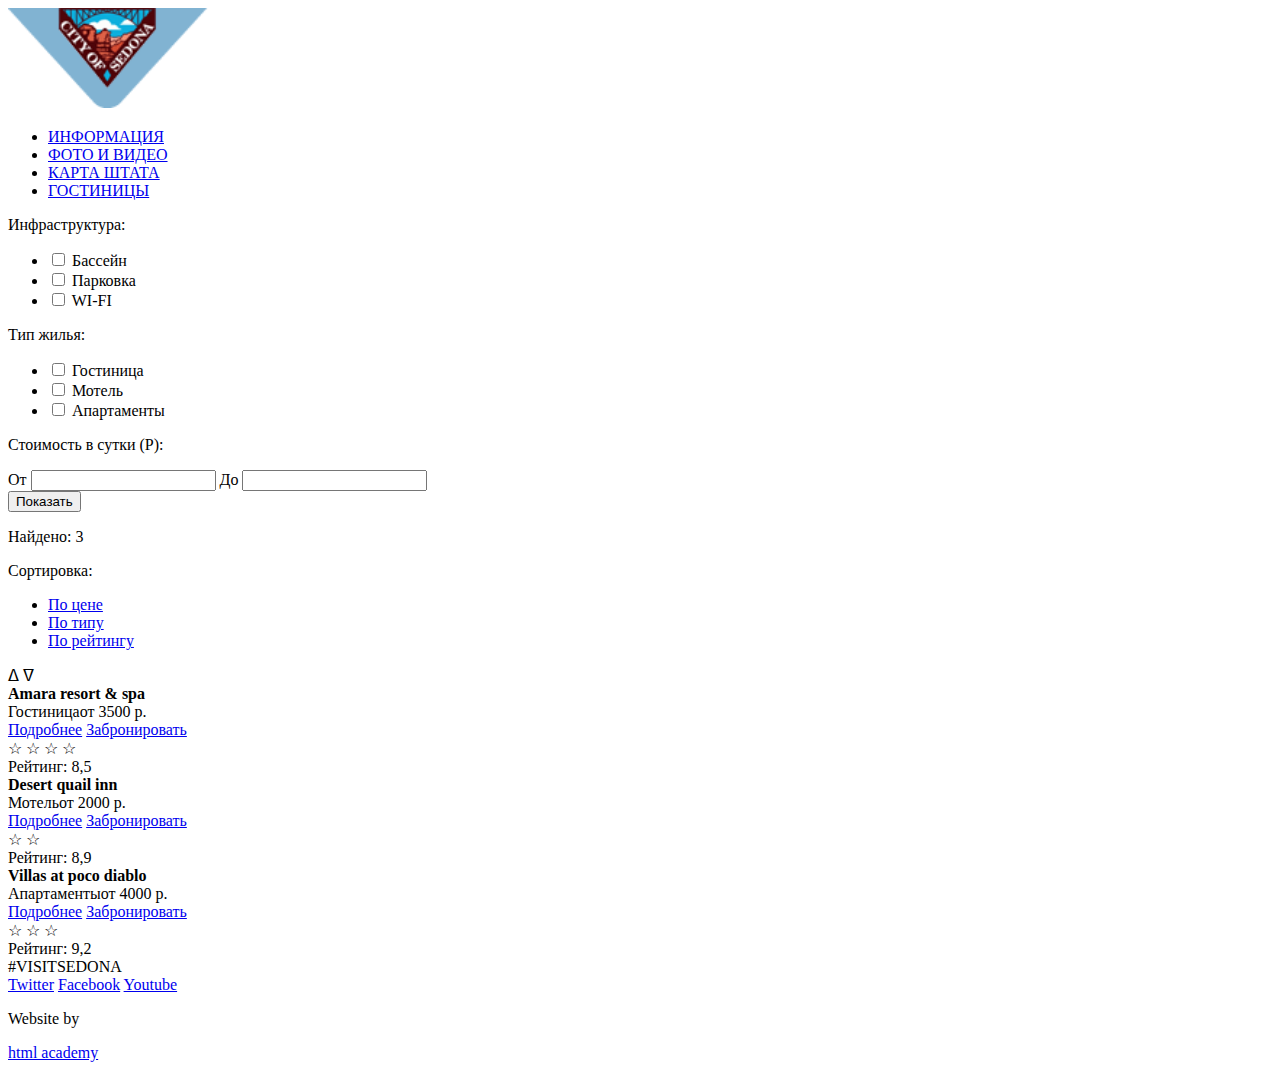
==== hotels.html @ d28d9b1a "разметила 2 страницы+изображения" ====
<!DOCTYPE html>
<html lang="ru">
	<head>
		<meta charset="utf-8">
		<title>HTML Academy: Седона</title>
	</head>
  	<body>
  		<div class="wrapper">
  			<header class="main_header">
  				<a href="#" class="logo">
  					<img src="img/logo.png" width="200" height="100" alt="City Of Sedona">
  				</a>
  				<div class="container">
  					<nav class="main_navigator">
  						<ul>
  							<li>
  								<a href="#">ИНФОРМАЦИЯ</a>
  							</li>
  							<li>
  								<a href="#">ФОТО И ВИДЕО</a>
  							</li>
  							<li>
  								<a href="#">КАРТА ШТАТА</a>
  							</li>
  							<li>
  								<a href="#">ГОСТИНИЦЫ</a>
  							</li>
  						</ul>
  					</nav>
  				</div>
  			</header>
        


        <main>
          <section class="choice_list">
              <form class="hotel_type" action="#" method="get">
                  
              <!--Список на выбор-->

                <div class="left"> 
                  <p>Инфраструктура:</p>
                  <ul>
                    <li>
                      <input class="point" type="checkbox" name="pool" id="point_pool">
                      <label for="point_pool">Бассейн</label>
                    </li>
                    <li>
                      <input class="point" type="checkbox" name="parking" id="point_parking">
                      <label for="point_parking">Парковка</label>
                    </li>
                    <li>
                      <input class="point" type="checkbox" name="wifi" id="point-wifi">
                      <label for="point-wifi">WI-FI</label>
                    </li>
                  </ul>
                  <p>Тип жилья:</p>
                  <ul>
                    <li>
                      <input class="point" type="checkbox" name="hotel" id="point_hotel">
                      <label for="point_hotel">Гостиница</label>
                    </li>
                    <li>
                      <input class="point" type="checkbox" name="motel" id="point_motel">
                      <label for="point_motel">Мотель</label>
                    </li>
                    <li>
                      <input class="point" type="checkbox" name="apartament" id="point_apartament">
                      <label for="point_apartament">Апартаменты</label>
                    </li>
                  </ul>
                </div>
                
                <!--Ползунок-->

                <div class="right">
                  <p>Стоимость в сутки (Р):</p>
                  <label for="min_cost_field">От</label>
                  <input type="text" name="min_cost" id="min_cost_field">
                  <label for="max_cost_field">До</label>
                  <input type="text" name="max_cost" id="max_cost_field">
                  <div class="scale">
                    <div class="bar"></div>
                    <div class="toddler"></div>
                    <div class="toddler"></div>
                  </div>
                  <button type="submit" name="Показать" class="btn">Показать</button>
                </div>
              </form>
          </section>
            
            <!--Результаты поиска-->

          <section class="result">
            <div class="sorting">
              <p>Найдено: 3</p>
              <div class="sorting_by">
                <span>Сортировка:</span>
                <ul>
                  <li>
                    <a href="#">По цене</a>
                  </li>
                  <li>
                    <a href="#">По типу</a>
                  </li>
                  <li>
                    <a href="#">По рейтингу</a>
                  </li>
                </ul>
                <span>&#5123;</span>
                <span>&#5121;</span>
              </div>
            </div>
            <div class="founded_hotel">
              <div class="founded_hotel_list">
                <div class="hotel_picture"></div>
                <div class="hotel_info">
                  <b>Amara resort &#38; spa</b><br>
                  <span>Гостиница</span><span>от 3500 р.</span>
                  <div class="btns">
                    <a class="more_btn" href="#">Подробнее</a>
                    <a class="reserv_btn" href="#">Забронировать</a>
                  </div>
                  <div class="rating">
                    <span>&#9734; &#9734; &#9734; &#9734;</span><br>
                    <span>Рейтинг: 8,5</span>
                  </div>
                </div>
              </div>
              <div class="founded_hotel_list">
                <div class="hotel_picture"></div>
                <div class="hotel_info">
                  <b>Desert quail inn</b><br>
                  <span>Мотель</span><span>от 2000 р.</span>
                  <div class="btns">
                    <a class="more_btn" href="#">Подробнее</a>
                    <a class="reserv_btn" href="#">Забронировать</a>
                  </div>
                  <div class="rating">
                    <span>&#9734; &#9734;</span><br>
                    <span>Рейтинг: 8,9</span>
                  </div>
                </div>
              </div>
              <div class="founded_hotel_list">
                <div class="hotel_picture"></div>
                <div class="hotel_info">
                  <b>Villas at poco diablo</b><br>
                  <span>Апартаменты</span><span>от 4000 р.</span>
                  <div class="btns">
                    <a class="more_btn" href="#">Подробнее</a>
                    <a class="reserv_btn" href="#">Забронировать</a>
                  </div>
                  <div class="rating">
                    <span>&#9734; &#9734; &#9734;</span><br>
                    <span>Рейтинг: 9,2</span>
                  </div>
                </div>
              </div>
            </div>
          </section>
        </main>
        

        
        <footer>
          <span>#VISITSEDONA</span>
          <section class="footer_social">
            <a class="social_btn social_btn_tw" href="#">Twitter</a>
                <a class="social_btn social_btn_fb" href="#">Facebook</a>
                <a class="social_btn social_btn_yt" href="#">Youtube</a>
          </section>
          <section class="footer_copyright">
            <p>Website by</p>
            <a class="btn" href="https://htmlacademy.ru">html academy</a>             
          </section>
        </footer>
    </div>
  </body>
</html>
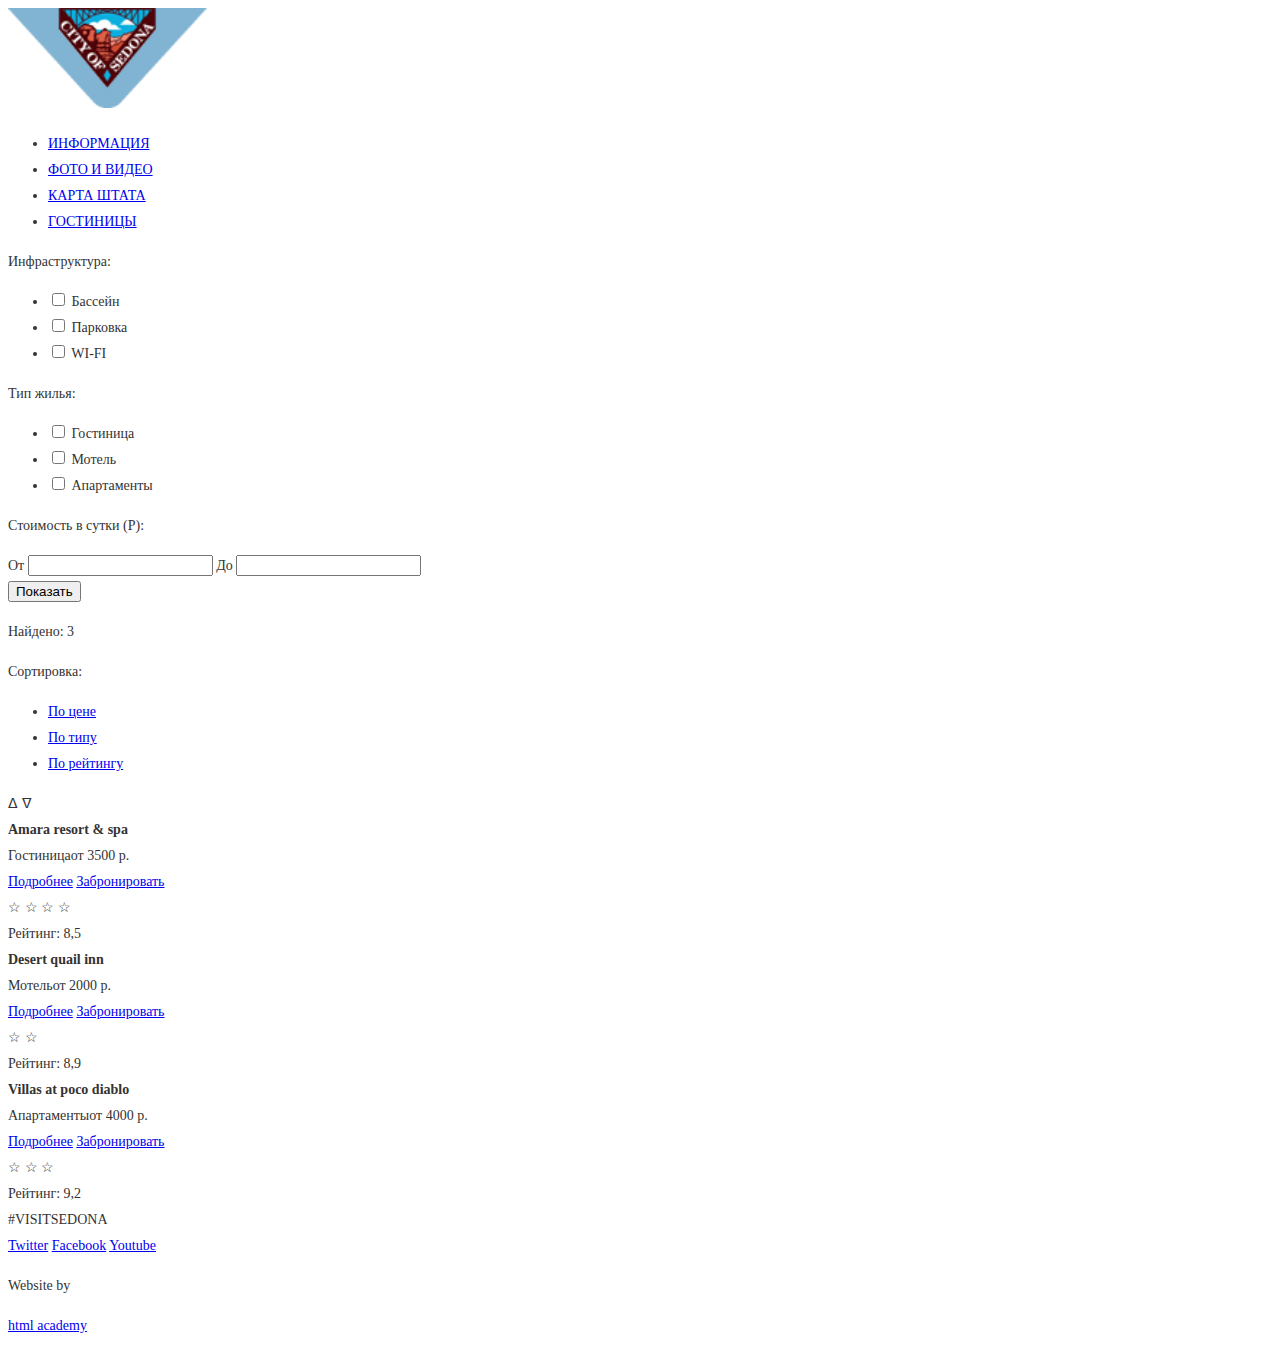
==== commit e1ca1e67: "подключила CSS" ====
--- a/hotels.html
+++ b/hotels.html
@@ -3,10 +3,14 @@
 	<head>
 		<meta charset="utf-8">
 		<title>HTML Academy: Седона</title>
+    <link href="css/style.css" rel="stylesheet">
 	</head>
   	<body>
   		<div class="wrapper">
-  			<header class="main_header">
+  			
+
+
+        <header class="main_header">
   				<a href="#" class="logo">
   					<img src="img/logo.png" width="200" height="100" alt="City Of Sedona">
   				</a>
--- a/css/style.css
+++ b/css/style.css
@@ -0,0 +1,17 @@
+body {
+	font-size: 14px;
+	line-height: 26px;
+	color: #333333;
+	font-weight: normal;
+	font-family: "PT Sans";
+}
+
+h1 {
+	font-size: 21px;
+	line-height: 26px;
+}
+
+h2 {
+	font-size: 15px;
+	line-height: 30px;
+}
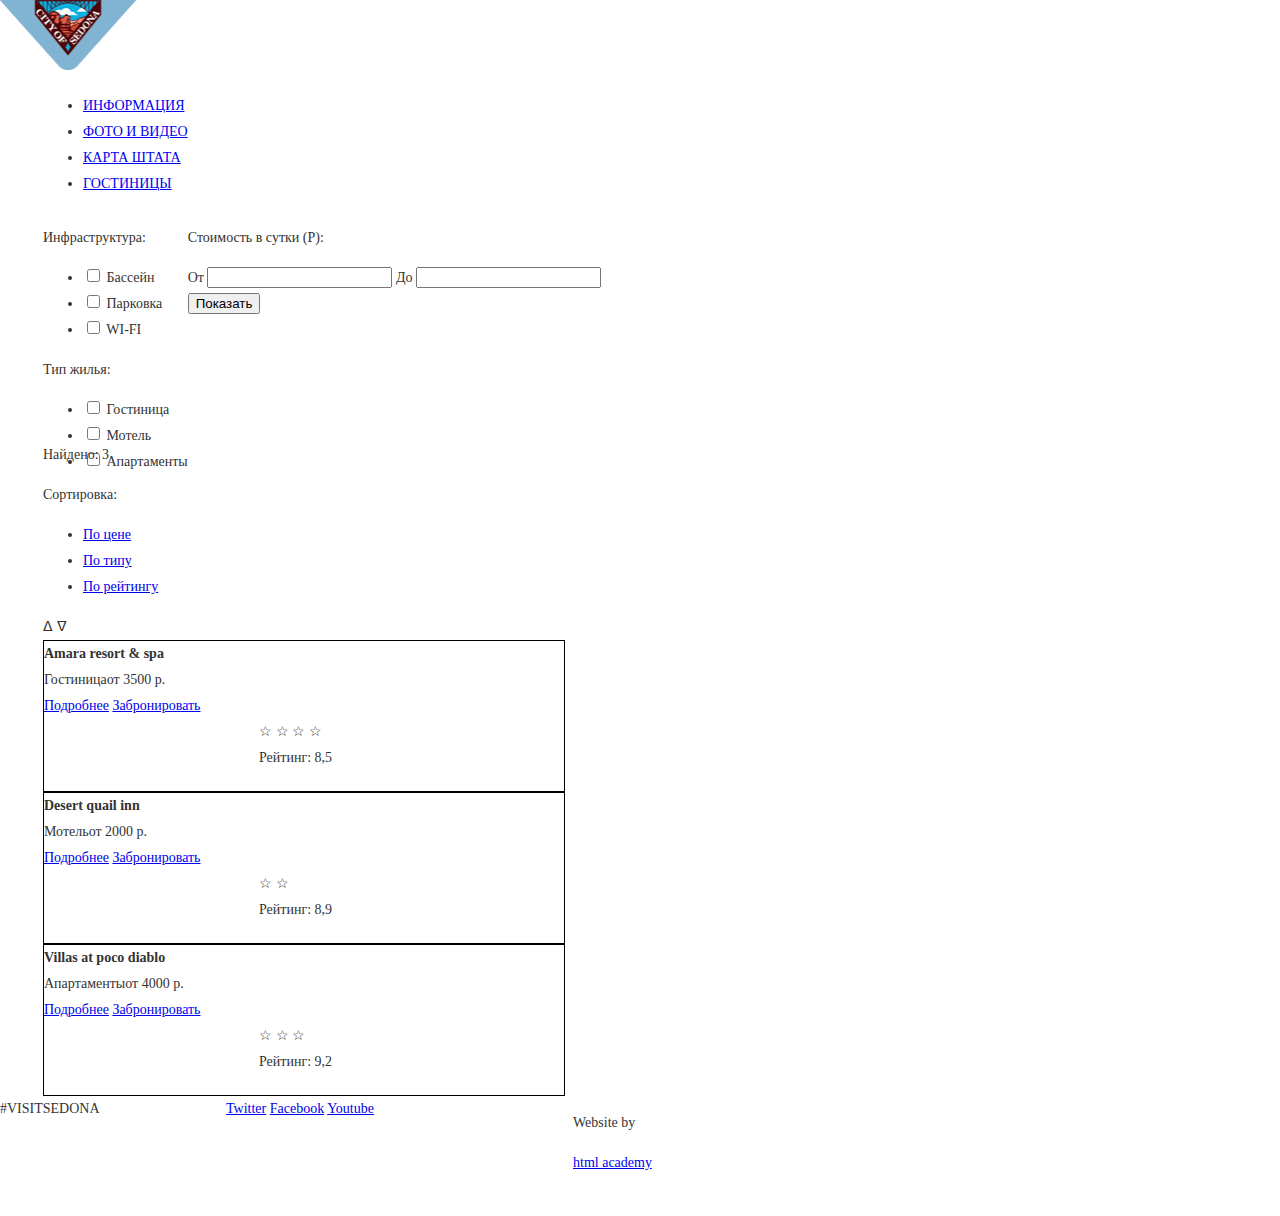
==== commit da8510eb: "сделала сетку" ====
--- a/hotels.html
+++ b/hotels.html
@@ -12,7 +12,7 @@
 
         <header class="main_header">
   				<a href="#" class="logo">
-  					<img src="img/logo.png" width="200" height="100" alt="City Of Sedona">
+  					<img src="img/logo.png" width="137" height="70" alt="City Of Sedona">
   				</a>
   				<div class="container">
   					<nav class="main_navigator">
@@ -32,6 +32,7 @@
   						</ul>
   					</nav>
   				</div>
+  				<div class="clearfix"></div>
   			</header>
         
 
@@ -43,7 +44,7 @@
               <!--Список на выбор-->
 
                 <div class="left"> 
-                  <p>Инфраструктура:</p>
+                  <p >Инфраструктура:</p>
                   <ul>
                     <li>
                       <input class="point" type="checkbox" name="pool" id="point_pool">
@@ -59,7 +60,7 @@
                     </li>
                   </ul>
                   <p>Тип жилья:</p>
-                  <ul>
+                  <ul >
                     <li>
                       <input class="point" type="checkbox" name="hotel" id="point_hotel">
                       <label for="point_hotel">Гостиница</label>
@@ -92,6 +93,7 @@
                 </div>
               </form>
           </section>
+          <div class="clearfix"></div>
             
             <!--Результаты поиска-->
 
@@ -115,7 +117,10 @@
                 <span>&#5121;</span>
               </div>
             </div>
+            <div class="clearfix"></div>
+
             <div class="founded_hotel">
+              
               <div class="founded_hotel_list">
                 <div class="hotel_picture"></div>
                 <div class="hotel_info">
@@ -131,6 +136,7 @@
                   </div>
                 </div>
               </div>
+              
               <div class="founded_hotel_list">
                 <div class="hotel_picture"></div>
                 <div class="hotel_info">
@@ -163,22 +169,23 @@
               </div>
             </div>
           </section>
+          <div class="clearfix"></div>
         </main>
         
 
         
-        <footer>
-          <span>#VISITSEDONA</span>
-          <section class="footer_social">
-            <a class="social_btn social_btn_tw" href="#">Twitter</a>
-                <a class="social_btn social_btn_fb" href="#">Facebook</a>
-                <a class="social_btn social_btn_yt" href="#">Youtube</a>
-          </section>
-          <section class="footer_copyright">
-            <p>Website by</p>
-            <a class="btn" href="https://htmlacademy.ru">html academy</a>             
-          </section>
-        </footer>
+       <footer>
+  				<span class="tag">#VISITSEDONA</span>
+  				<section class="footer_social">
+  					<a class="social_btn social_btn_tw" href="#">Twitter</a>
+          			<a class="social_btn social_btn_fb" href="#">Facebook</a>
+          			<a class="social_btn social_btn_yt" href="#">Youtube</a>
+          		</section>
+          		<section class="footer_copyright">
+					<p>Website by</p>
+					<a class="btn" href="https://htmlacademy.ru">html academy</a>        			
+          		</section>
+          	</footer>
     </div>
   </body>
 </html>
--- a/css/style.css
+++ b/css/style.css
@@ -1,4 +1,8 @@
 body {
+	width: 768px;
+	margin: 0;
+	padding: 0;
+
 	font-size: 14px;
 	line-height: 26px;
 	color: #333333;
@@ -15,3 +19,149 @@
 	font-size: 15px;
 	line-height: 30px;
 }
+
+.wrapper {
+	padding: 0;
+	margin: 0 auto;
+}
+
+.clearfix::after {
+  content: "";
+
+  display: block;
+  clear: both;
+}
+
+/* HEADER */
+
+.main_header {
+	min-height: 56px;
+}
+
+.main_navigator {
+	float: left;
+	margin: 0 43px;
+}
+
+
+
+/* MAIN */
+
+
+.intro_info {
+	float: left;
+	margin-bottom: 55px;
+}
+
+
+
+.features_1 {
+	float: left;
+	width: 256px;
+	height: 256px;
+}
+
+.features_1_img {
+	float: right;
+}
+
+
+.features_mini {
+	height: 330px;
+	font-size: 0px;
+}
+
+.features_container {
+	width: 256px;
+	display: inline-block;
+	font-size: 14px;
+}
+
+.features_2 {
+	float: right;
+	width: 256px;
+	height: 256px;
+}
+
+.features_1_img {
+	float: left;
+}
+
+.features_mini_2 {
+	height: 256px;
+	font-size: 0px;
+	margin-bottom: 55px;
+}
+
+
+/* FOOTER */
+
+footer {
+	height: 120px;
+	
+}
+
+.tag {
+	float: left;
+	width: 170px;
+}
+
+.footer_social {
+	float: left;
+	width: 200px;
+	margin: 0 56px;
+}
+
+.footer_copyright {
+	float: right;
+	width: 195px;
+}
+
+
+/*  SECOND PAGE  */
+
+.choice_list {
+	height: 217px;
+	float: left;
+}
+
+.left {
+	float: left;
+}
+
+.right {
+	float: right;
+}
+
+.hotel_type {
+	margin: 0 43px;
+}
+
+.result {
+	margin: 0 43px;
+}
+
+.founded_hotel {
+	float: left;
+
+}
+
+.founded_hotel_list {
+	height: 150px;
+	border: 1px solid black;
+}
+
+.hotel_picture {
+	float: left;
+	width: 150px;
+}
+
+.hotel_info {
+	float: left;
+	width: 370px;
+}
+
+.rating {
+	float: right;
+	width: 155px;
+}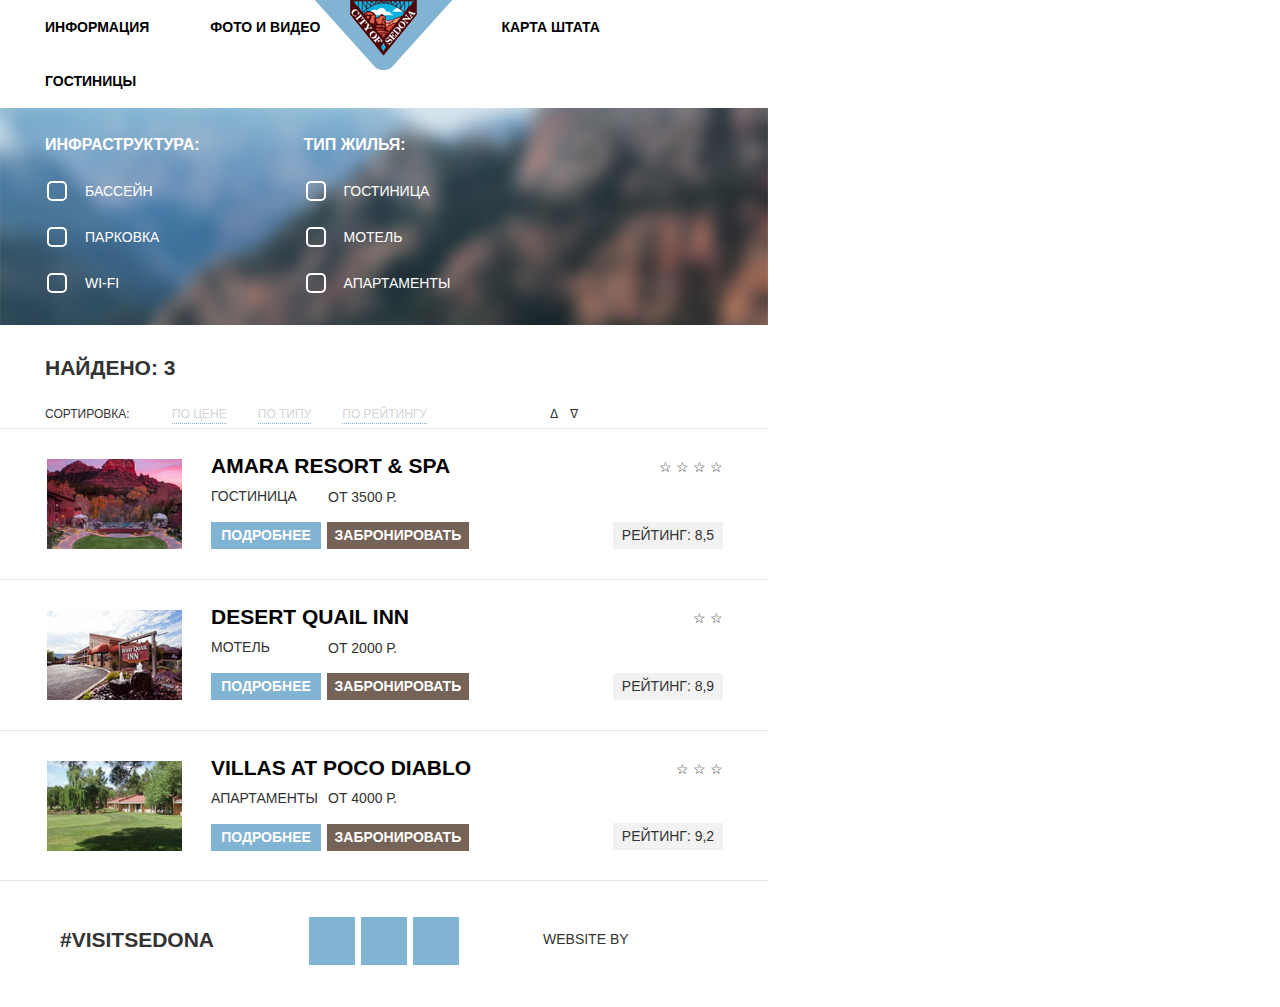
==== commit e4a03bb6: "Сделала оформление" ====
--- a/hotels.html
+++ b/hotels.html
@@ -12,7 +12,7 @@
 
         <header class="main_header">
   				<a href="#" class="logo">
-  					<img src="img/logo.png" width="137" height="70" alt="City Of Sedona">
+  					<img src="img/logo.png" width="138" height="70" alt="City Of Sedona">
   				</a>
   				<div class="container">
   					<nav class="main_navigator">
@@ -44,8 +44,9 @@
               <!--Список на выбор-->
 
                 <div class="left"> 
-                  <p >Инфраструктура:</p>
-                  <ul>
+                  <div class="infrastructure">
+                  <p>Инфраструктура:</p>
+                    <ul>
                     <li>
                       <input class="point" type="checkbox" name="pool" id="point_pool">
                       <label for="point_pool">Бассейн</label>
@@ -59,8 +60,10 @@
                       <label for="point-wifi">WI-FI</label>
                     </li>
                   </ul>
+                  </div>
+                  <div class="dwelling_type">
                   <p>Тип жилья:</p>
-                  <ul >
+                  <ul>
                     <li>
                       <input class="point" type="checkbox" name="hotel" id="point_hotel">
                       <label for="point_hotel">Гостиница</label>
@@ -74,10 +77,11 @@
                       <label for="point_apartament">Апартаменты</label>
                     </li>
                   </ul>
+                  </div>
                 </div>
                 
                 <!--Ползунок-->
-
+                <!--
                 <div class="right">
                   <p>Стоимость в сутки (Р):</p>
                   <label for="min_cost_field">От</label>
@@ -90,7 +94,7 @@
                     <div class="toddler"></div>
                   </div>
                   <button type="submit" name="Показать" class="btn">Показать</button>
-                </div>
+                </div> -->
               </form>
           </section>
           <div class="clearfix"></div>
@@ -113,8 +117,10 @@
                     <a href="#">По рейтингу</a>
                   </li>
                 </ul>
-                <span>&#5123;</span>
-                <span>&#5121;</span>
+                <div class="direction">
+                	<span>&#5123;</span>
+                	<span>&#5121;</span>
+                </div>
               </div>
             </div>
             <div class="clearfix"></div>
@@ -122,13 +128,13 @@
             <div class="founded_hotel">
               
               <div class="founded_hotel_list">
-                <div class="hotel_picture"></div>
+                <div class="hotel_picture hotel_picture_1"></div>
                 <div class="hotel_info">
-                  <b>Amara resort &#38; spa</b><br>
-                  <span>Гостиница</span><span>от 3500 р.</span>
+                  <a href="#">Amara resort &#38; spa</a><br>
+                  <span>Гостиница</span><span class="price">от 3500 р.</span>
                   <div class="btns">
-                    <a class="more_btn" href="#">Подробнее</a>
-                    <a class="reserv_btn" href="#">Забронировать</a>
+                    <a class="more_btn btn" href="#">Подробнее</a>
+                    <a class="reserv_btn btn" href="#">Забронировать</a>
                   </div>
                   <div class="rating">
                     <span>&#9734; &#9734; &#9734; &#9734;</span><br>
@@ -138,13 +144,13 @@
               </div>
               
               <div class="founded_hotel_list">
-                <div class="hotel_picture"></div>
+                <div class="hotel_picture hotel_picture_2"></div>
                 <div class="hotel_info">
-                  <b>Desert quail inn</b><br>
-                  <span>Мотель</span><span>от 2000 р.</span>
+                  <a href="#">Desert quail inn</a><br>
+                  <span>Мотель</span><span class="price">от 2000 р.</span>
                   <div class="btns">
-                    <a class="more_btn" href="#">Подробнее</a>
-                    <a class="reserv_btn" href="#">Забронировать</a>
+                    <a class="more_btn btn" href="#">Подробнее</a>
+                    <a class="reserv_btn btn" href="#">Забронировать</a>
                   </div>
                   <div class="rating">
                     <span>&#9734; &#9734;</span><br>
@@ -153,13 +159,13 @@
                 </div>
               </div>
               <div class="founded_hotel_list">
-                <div class="hotel_picture"></div>
+                <div class="hotel_picture hotel_picture_3"></div>
                 <div class="hotel_info">
-                  <b>Villas at poco diablo</b><br>
-                  <span>Апартаменты</span><span>от 4000 р.</span>
+                  <a href="#">Villas at poco diablo</a><br>
+                  <span>Апартаменты</span><span class="price">от 4000 р.</span>
                   <div class="btns">
-                    <a class="more_btn" href="#">Подробнее</a>
-                    <a class="reserv_btn" href="#">Забронировать</a>
+                    <a class="more_btn btn" href="#">Подробнее</a>
+                    <a class="reserv_btn btn" href="#">Забронировать</a>
                   </div>
                   <div class="rating">
                     <span>&#9734; &#9734; &#9734;</span><br>
--- a/css/style.css
+++ b/css/style.css
@@ -1,3 +1,42 @@
+/* Порядок свойств
+
+Позиционирование
+  position: absolute;
+  top: 0;
+  right: 0;
+  bottom: 0;
+  left: 0;
+  z-index: 100;
+
+ Блочная модель
+  display: block;
+  float: right;
+  width: 100px;
+  height: 100px;
+  margin: 10px;
+  padding: 10px;
+
+  Типографика
+  font: normal 13px/1.5 "Arial", sans-serif;
+  font-style: normal;
+  font-size: 13px;
+  line-height: 1.5;
+  font-family: "Arial", sans-serif;
+  text-align: center;
+
+  Оформление
+  color: #333333;
+  background-color: #f5f5f5;
+  border: 1px solid #e5e5e5;
+  border-radius: 3px;
+  opacity: 1;
+
+  Анимация
+  transition: color 1s;
+
+ Разное 
+  will-change: auto; */
+
 body {
 	width: 768px;
 	margin: 0;
@@ -5,12 +44,17 @@
 
 	font-size: 14px;
 	line-height: 26px;
+	font-weight: normal;
+	font-family: "PT Sans", sans-serif;
+	text-transform: uppercase;
+
 	color: #333333;
-	font-weight: normal;
-	font-family: "PT Sans";
-}
+}
+
 
 h1 {
+	margin-bottom: 28px;
+
 	font-size: 21px;
 	line-height: 26px;
 }
@@ -22,7 +66,7 @@
 
 .wrapper {
 	padding: 0;
-	margin: 0 auto;
+	margin: 0;
 }
 
 .clearfix::after {
@@ -35,133 +79,959 @@
 /* HEADER */
 
 .main_header {
+	position: relative;
+
 	min-height: 56px;
+	padding: 0 45px;
+
+	color: #000000;
+	background-color: #ffffff;
 }
 
 .main_navigator {
 	float: left;
-	margin: 0 43px;
-}
-
-
+	margin: 0;
+
+}
+
+.main_navigator ul {
+	list-style: none;
+	margin: 0;
+	padding: 0;
+
+	font-size: 0;
+}
+
+.main_navigator li {
+	display: inline-block;
+	margin-right: 41px;
+
+	font-size: 14px;
+	font-weight: 700;
+}
+
+.main_navigator a {
+	display: inline-block;
+	padding: 14px 0;
+
+	text-decoration: none;
+
+	color: #000000;
+
+}
+
+.main_navigator a:hover {
+	color: #81b3d2;
+}
+
+.main_navigator a:active {
+	color: #b2b2b2;
+}
+
+
+.main_navigator li:nth-child(2) {
+	margin-right: 181px;
+	margin-left: 20px;
+}
+.main_navigator li:nth-child(3) {
+	margin-right: 80px;
+}
+
+.main_navigator li:last-child {
+	margin-right: 0;
+}
+
+
+.logo {
+	position: absolute;
+	left: 315px;
+	top: 0;
+}
 
 /* MAIN */
-
 
 .intro_info {
 	float: left;
-	margin-bottom: 55px;
-}
-
-
-
-.features_1 {
-	float: left;
+	margin-bottom: 37px;
+	width: 768px;
+}
+
+.main_picture {
+	display: block;
+	width: 768px;
+	height: 513px;
+
+	background: #d6e7f1 url("../img/back.jpg") no-repeat;
+}
+
+.main_picture img {
+	padding: 76px 155px;
+}
+
+.intro_features {
+	display: block;
+	vertical-align: middle;
+	text-align: center;
+	margin-top: 55px;
+	margin-bottom: -1px;
+}
+
+.features_1_info,
+.features_2_info {
 	width: 256px;
 	height: 256px;
+
+	text-align: center;
+
+
+	color: #ffffff;
+	background-color: #81b3d2;
+}
+
+.features_1_info {
+	float: left;
+}
+
+
+
+.features_1_2_head {
+	display: block;
+	margin-top: 45px;
+	
+	text-align: center;
+
+	font-size: 21px;
+	line-height: 21px;
+}
+
+.number {
+	display: block;
+	margin-top: 12px;
+	margin-bottom: 22px;
+}
+
+.features_1 p,
+.features_2 p {
+	display: inline-block;
+	vertical-align: top;
+	text-align: center;
+	margin: 13px 37px;
+	margin-bottom: 0;
+
+	line-height: 21px;
 }
 
 .features_1_img {
+
 	float: right;
+	width: 512px;
+	height: 257px;
+
+
+	background: #ffffff url("../img/feature_1.jpg") no-repeat ;
+}
+.features_2_img {
+
+	float: left;
+	width: 512px;
+	height: 257px;
+
+	background: #ffffff url("../img/feature_2.jpg") no-repeat ;
+}
+
+.features_2_info {
+	float: left;
 }
 
 
 .features_mini {
-	height: 330px;
+
+	min-height: 330px;
 	font-size: 0px;
+
+	margin-bottom: -1px;
+
+
 }
 
 .features_container {
-	width: 256px;
-	display: inline-block;
+
+	width: 255px;
+	display: inline-block;
+	
 	font-size: 14px;
-}
-
-.features_2 {
-	float: right;
-	width: 256px;
-	height: 256px;
-}
-
-.features_1_img {
-	float: left;
-}
+	line-height: 21px;
+	text-align: center;
+	vertical-align: top;
+}
+
+.features_mini .features_container {
+	position: relative;
+	padding-top: 115px;
+
+}
+
+.icon {
+	position: absolute;
+	width: 75px;
+	height: 76px;
+	
+
+	background: #000000;
+}
+
+.icon_dwelling {
+	left: 90px;
+	top: 58px;
+
+	background: transparent url(../img/spritesheet.png) no-repeat -163px -5px ;
+}
+
+.icon_food {
+	left: 91px;
+	top: 59px;
+
+	background: transparent url(../img/spritesheet.png) no-repeat -5px -5px ;
+
+}
+
+.icon_gifts {
+	left: 97px;
+	top: 54px;
+
+	background: transparent url(../img/spritesheet.png) no-repeat -89px -37px ;
+}
+
+.features_name {
+	display: block;
+	font-size: 21px;
+	padding-bottom: 4px;
+
+
+}
+
+.features_container p {
+	padding: 0 45px;
+}
+
+
 
 .features_mini_2 {
-	height: 256px;
+	height: 255px;
 	font-size: 0px;
 	margin-bottom: 55px;
-}
+
+	background-color: #eeeeee;
+}
+
+.features_name {
+	display: block;
+	margin-top: 45px;
+	margin-bottom: 20px;
+	margin-left: 50px;
+	margin-right: 50px;
+}
+
+.pre-search {
+	display: block;
+	text-align: center;
+	vertical-align: top;
+
+	font-size: 14px;
+	line-height: 24px;
+}
+
+.pre-search span {
+	font-size: 30px;
+	line-height: 24px;
+	font-weight: bold;
+}
+
+.pre-search p {
+	margin-top: 24px;
+	margin-bottom: 48px;
+}
+
+
+
+.search {
+	position: relative;
+	display: block;
+	text-align: center;
+	vertical-align: top;
+
+
+}
+
+
+
+.search_hotels {
+	position: relative;
+	z-index: 100;
+	display: block;
+	text-align: center;
+	vertical-align: top;
+	width: 569px;
+	height: 86px;
+	margin-left: 100px;
+
+	color: #ffffff;
+	background-color: #766357; 
+	border: none;
+
+	font-size: 21px;
+	line-height: 26px;
+	font-family: inherit;
+	text-transform: inherit;
+}
+
+.search_window {
+	box-sizing: border-box;
+	display: inline-block;
+	position: relative;
+	width: 569px;
+	height: 396px;
+	z-index: 101;
+	margin-bottom: 78px;
+	text-align: center;
+	vertical-align: top;
+	padding-left: 53px;
+	padding-right: 53px;
+	padding-top: 55px;
+
+	background-color: #ffffff; 
+	box-shadow: 0 7px 30px -10px #848484;
+
+	font-size: 14px;
+	line-height: 26px;
+	font-weight: 700;
+}
+
+
+
+.arrival_line input,
+.departure_line input {
+	position: relative;
+	box-sizing: border-box;
+	width: 346px;
+	height: 38px;
+	margin-left: 19px;
+	margin-bottom: 29px;
+	padding: 13px 13px;
+	padding-right: 0;
+
+	background-color: #f2f2f2; 
+	border: none;
+
+	font-size: inherit;
+	line-height: inherit;
+	font-weight: inherit;
+	text-transform: inherit;
+}
+
+.departure_line input{
+	margin-left: 17px;
+}
+
+.arrival_line input:hover,
+.departure_line input:hover,
+.adults_line input:hover,
+.children_line input:hover,
+.plus:hover,
+.minus:hover {
+	background-color: #ebebeb;
+}
+
+.calendar {
+	width: 21px;
+	height: 22px;
+
+	background: transparent url("../img/spritesheet.png") no-repeat -89px -5px;
+}
+
+.calendar_1 {
+	position: absolute;
+	top: 8px;
+	right: 13px;
+}
+
+.calendar_2 {
+	position: absolute;
+	top: 75px;
+	right: 13px;
+}
+
+.adults_line {
+	display: block;
+	float: left;
+	margin-right: 35px;
+
+}
+
+.children_line {
+	display: block;
+	float: right;
+}
+
+
+.adults_line input,
+.children_line input {
+	width: 38px;
+	height: 36px;
+	border: none;
+	vertical-align: top;
+	text-align: center;
+
+	font-weight: 700;
+
+	background-color:  #f2f2f2;
+}
+
+
+.btn {
+	border: none;
+	box-sizing: border-box;
+}
+
+.plus {
+	
+	width: 38px;
+	height: 38px;
+	margin-left: -4px;
+
+
+	background-color:  #f2f2f2;
+	color: #a9a9a9;
+
+	font-size: 20px;
+	font-weight: 700;
+}
+
+.minus {
+	width: 38px;
+	height: 38px;
+	margin-right: -4px;
+	margin-left: 40px;
+
+	background-color:  #f2f2f2;
+	color: #a9a9a9;
+
+	font-size: 20px;
+	font-weight: 700;
+}
+
+.children_line .minus {
+	margin-left: 27px;
+}
+
+.search_window .submit {
+	display: block;
+	vertical-align: top;
+	text-align: center;
+	margin-top: 54px;
+	width: 459px;
+	height: 58px;
+
+	background-color: #81b3d2;
+	color: #ffffff; 
+
+	text-transform: inherit;
+	font-size: 21px;
+	line-height: 26px;
+	font-family: inherit;
+}
+
+.search_window .submit:hover {
+	background-color: #669ec0;
+}
+
+.search_window .submit:active {
+	background-color: #5496bd;
+	color: #73a9c9;
+}
+
 
 
 /* FOOTER */
 
 footer {
-	height: 120px;
-	
-}
+	display: block;
+	position: relative;
+	min-height: 120px;
+	z-index: 100;
+
+
+	background-color: rgba(255, 255, 255, 0.9);
+	
+}
+
 
 .tag {
+	display: block;
 	float: left;
 	width: 170px;
+	margin-left: 60px;
+	margin-top: 46px;
+
+	font-size: 21px;
+	font-weight: 700;
 }
 
 .footer_social {
+	position: relative;
+
 	float: left;
 	width: 200px;
 	margin: 0 56px;
-}
+	text-align: center;
+ 	
+ 	font-size: 0px;
+
+}
+
+.social_btn {
+	display: inline-block;
+	vertical-align: top;
+	margin-left: 6px;
+	margin-top: 36px;
+	width: 46px;
+	height: 48px;
+
+
+	background: #81b3d2 url("") no-repeat center; 
+}
+
+.social_btn:first-child{
+	margin-left: -4px;
+}
+
+.social_btn:hover {
+	background-color: #669ec0;
+}
+
+.social_btn:active {
+	background-color: #5496bd;
+}
+
+.social_btn_tw {
+	background-position: ;
+}
+
+.social_btn_tw:active {
+	background-position: ;
+}
+
+.social_btn_fb {
+	background-position: ;
+}
+
+.social_btn_fb:active {
+	background-position: ;
+}
+
+.social_btn_yt {
+	background-position: ;
+}
+
+.social_btn_yt:active {
+	background-position: ;
+}
+
 
 .footer_copyright {
+	position: relative;
+	display: inline-block;
+	vertical-align: top;
+	margin-right: 30px;
+	padding-top: 31px;
 	float: right;
 	width: 195px;
 }
 
+.footer_copyright a {
+	position: absolute;
+	
+	width: 114px;
+	height: 41px;
+	
+	font-size: 0px;
+}
+
+.footer_copyright a:hover {
+	background: transparent url("") no-repeat;
+}
+
+.footer_copyright a:active {
+	background: transparent url("") no-repeat;
+}
+
+
+
+
+.map_wrap {
+	position: absolute;
+}
+
+.map {
+	position: absolute;
+	bottom: 0px;
+	width: 768px;
+	height: 593px;
+	background: transparent url("../img/map.jpg") no-repeat 100%;
+	z-index: 1;
+}
+
+
+
 
 /*  SECOND PAGE  */
 
 .choice_list {
+	width: 768px;
 	height: 217px;
 	float: left;
+
+	background: #000000 url("../img/back_hotel.jpg") no-repeat;
 }
 
 .left {
 	float: left;
-}
+	display: block;
+	vertical-align: top;
+	padding-top: 10px;
+
+	color: #ffffff;
+
+}
+
+.infrastructure {
+	display: block;
+	float: left;
+	vertical-align: top;
+	margin-right: 102px;
+
+}
+
+.dwelling_type {
+	display: block;
+	float: right;
+}
+
+.left ul {
+	position: relative;
+	list-style: none;
+	padding: 0;
+	font-size: 14px;
+	line-height: 21px;
+}
+
+.left p{
+	font-size: 16px;
+	line-height: 21px;
+	font-weight: 700;
+	padding-bottom: 10px;
+	padding-left: 2px;
+}
+
+.left li {
+	display: block;
+
+	vertical-align: top;
+	padding-bottom: 25px;
+	margin-left: 4px; 
+	padding-top: 0;
+
+
+}
+
+.left input {
+	background: #000000 url("../img/calendar.png") no-repeat;
+
+
+}
+
+.point {
+	vertical-align: top;
+ 	margin: 0 3px 0 0;
+ 	width: 26px;
+ 	height: 23px;
+}
+
+.point + label {
+	cursor: pointer;
+
+}
+
+.point:not(checked) {
+	position: absolute;
+	opacity: 0;
+}
+
+.point:not(checked) + label {
+	position: relative;
+	padding-left: 38px;
+}
+
+.point:not(checked) + label:before {
+	content: "";
+	position: absolute;
+	top: -2px;
+	left: 0;
+	width: 16px;
+	height: 16px;
+
+	
+	border: 2px solid white;
+	border-radius: 5px;
+	
+	background: transparent;
+
+}
+
+.point:checked + label:before {
+
+	background: transparent url("../img/calendar.png") no-repeat;
+}
+
+
+
+
 
 .right {
 	float: right;
 }
 
+
+
+
+
 .hotel_type {
 	margin: 0 43px;
 }
 
+
+
 .result {
+
+	display: inline-block;
+	vertical-align: top;
+
+}
+.sorting {
+	min-height: 78px;
+	padding: 9px 2px 0;
 	margin: 0 43px;
 }
 
+
+.sorting p {
+	display: inline-block;
+	margin-right: 45px;
+
+	font-size: 21px;
+	line-height: 26px;
+	font-weight: 700;
+}
+
+.sorting_by {
+	display: inline-block;
+	vertical-align: middle;
+	font-size: 12px;
+	line-height: 18px;
+}
+
+.sorting_by span {
+	padding-right: 8px;
+}
+
+.sorting_by ul {
+	display: inline-block;
+	vertical-align: top;
+	padding: 0;
+	
+	list-style: none;
+	font-size: 0;
+
+}
+
+.sorting_by li {
+	display: inline-block;
+	padding-left: 31px;
+	
+	font-size: 12px;
+	line-height: 18px;
+}
+
+.sorting_by a {
+	display: inline-block;
+	text-decoration: none;
+	
+	border-bottom: 1px dotted #81b3d2;
+	color: #d5d5d5;
+}
+
+.sorting_by a:hover {
+	color: #81b3d2;
+}
+
+.sorting_by a:active {
+	border: none;
+	color: #81b3d2;
+}
+
+.direction {
+	display: inline-block;
+	margin-left: 120px;
+	
+}
+
+
+
+
 .founded_hotel {
-	float: left;
-
+	display: block;
 }
 
 .founded_hotel_list {
-	height: 150px;
-	border: 1px solid black;
+	position: relative;
+	display: block;
+	box-sizing: border-box;
+	vertical-align: middle;
+	min-height: 151px;
+	padding-top: 24px;
+	
+
+	border-top: 1px solid #e5e5e5;
+
+}
+
+.founded_hotel_list:last-child {
+	border-bottom: 1px solid #e5e5e5;;
 }
 
 .hotel_picture {
-	float: left;
-	width: 150px;
+	position: absolute;
+	top: 30px;
+	left: 47px;
+
+	width: 135px;
+	height: 90px;
+
+	background: #ffffff;
+}
+
+.hotel_picture_1 {
+	background: transparent url("../img/hotel_1.jpg") no-repeat;
+}
+
+.hotel_picture_2 {
+	background: transparent url("../img/hotel_2.jpg") no-repeat;
+}
+
+.hotel_picture_3 {
+	background: transparent url("../img/hotel_3.jpg") no-repeat;
 }
 
 .hotel_info {
-	float: left;
+	display: inline-block;
+	margin-left: 211px;
 	width: 370px;
 }
 
-.rating {
-	float: right;
+.hotel_info > a {
+	display: block;
+	margin-bottom: -22px;
+
+	font-size: 21px;
+	font-weight: 700;
+	line-height: 26px;
+	text-decoration: none;
+	color: #000000;
+}
+
+.hotel_info > a:hover {
+	color: #81b3d2;
+}
+
+.hotel_info .price {
+	position: absolute;
+	bottom: 69px;
+	left: 328px;
+
+	display: block;
+}
+
+.btns a {
+	display: inline-block;
+	margin-top: 13px;
+	text-align: center;
+	
+	color: #ffffff;
+
+	text-decoration: none;
+	font-weight: 700;
+
+
+}
+
+.more_btn {
+	display: inline-block;
+	width: 110px;
+	height: 27px;
+	margin-right: 2px;
+
+	background-color: #81b3d2;  
+}
+
+.more_btn:hover {
+	background-color: #669ec0;
+}
+
+.more_btn:active {
+	background-color: #5496bd;
+	color: #88b6d1;
+}
+
+.reserv_btn {
+	display: inline-block;
+	width: 142px;
+	height: 27px;
+
+	background-color: #766357;
+}
+
+.reserv_btn:hover {
+	background-color: #604e43;
+}
+
+.reserv_btn:active {
+	background-color: #503e33;
+	color: #857871;
+}
+
+
+.rating span{
+	position: absolute;
 	width: 155px;
+
+}
+
+.rating span:first-child {
+	top: 25px;
+	right: 45px;
+
+	display: block;
+	text-align: right;
+}
+
+.rating span:last-child {
+	bottom: 30px;
+	right: 45px;
+
+	display: block;
+	text-align: center;
+	width: 110px;
+	height: 27px;
+
+	background: #f2f2f2;
 }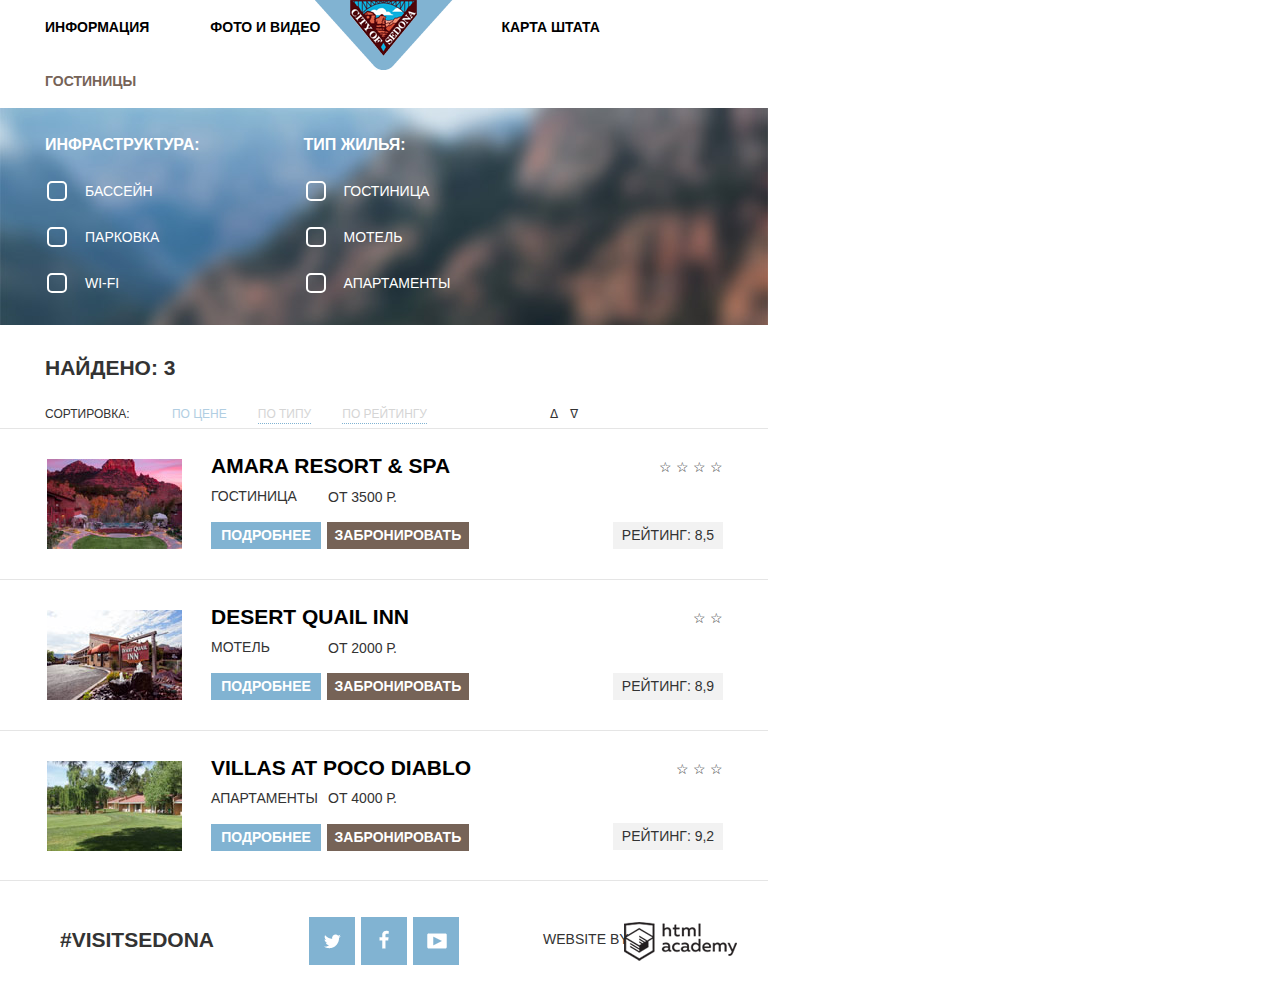
==== commit 4bd17496: "немного доделала" ====
--- a/hotels.html
+++ b/hotels.html
@@ -10,7 +10,7 @@
   			
 
 
-        <header class="main_header">
+        <header class="main_header inner_header">
   				<a href="#" class="logo">
   					<img src="img/logo.png" width="138" height="70" alt="City Of Sedona">
   				</a>
@@ -27,7 +27,7 @@
   								<a href="#">КАРТА ШТАТА</a>
   							</li>
   							<li>
-  								<a href="#">ГОСТИНИЦЫ</a>
+  								<a class="current">ГОСТИНИЦЫ</a>
   							</li>
   						</ul>
   					</nav>
@@ -108,7 +108,7 @@
                 <span>Сортировка:</span>
                 <ul>
                   <li>
-                    <a href="#">По цене</a>
+                    <a class="active" href="#">По цене</a>
                   </li>
                   <li>
                     <a href="#">По типу</a>
--- a/css/style.css
+++ b/css/style.css
@@ -76,6 +76,8 @@
   clear: both;
 }
 
+
+
 /* HEADER */
 
 .main_header {
@@ -284,14 +286,14 @@
 	left: 90px;
 	top: 58px;
 
-	background: transparent url(../img/spritesheet.png) no-repeat -163px -5px ;
+	background: transparent url(../img/spritesheet.png) no-repeat -20px -787px ;
 }
 
 .icon_food {
 	left: 91px;
 	top: 59px;
 
-	background: transparent url(../img/spritesheet.png) no-repeat -5px -5px ;
+	background: transparent url(../img/burger.png) no-repeat 0px 0px ;
 
 }
 
@@ -299,7 +301,8 @@
 	left: 97px;
 	top: 54px;
 
-	background: transparent url(../img/spritesheet.png) no-repeat -89px -37px ;
+	background: transparent url(../img/spritesheet.png) no-repeat -20px -434px ;
+
 }
 
 .features_name {
@@ -446,7 +449,15 @@
 	width: 21px;
 	height: 22px;
 
-	background: transparent url("../img/spritesheet.png") no-repeat -89px -5px;
+	background: transparent url("../img/spritesheet.png") no-repeat -20px -130px;
+}
+
+.calendar:active {
+	background: transparent url("../img/spritesheet.png") no-repeat -20px -192px;
+}
+
+.calendar:hover {
+	background: transparent url("../img/spritesheet.png") no-repeat -20px -254px;
 }
 
 .calendar_1 {
@@ -598,7 +609,7 @@
 	height: 48px;
 
 
-	background: #81b3d2 url("") no-repeat center; 
+	background: #81b3d2 url("../img/spritesheet.png") no-repeat center; 
 }
 
 .social_btn:first-child{
@@ -614,27 +625,27 @@
 }
 
 .social_btn_tw {
-	background-position: ;
+	background-position: -5px -882px; 
 }
 
 .social_btn_tw:active {
-	background-position: ;
+	background-position: -5px -937px;
 }
 
 .social_btn_fb {
-	background-position: ;
+	background-position: -2px -303px ;
 }
 
 .social_btn_fb:active {
-	background-position: ;
+	background-position: -2px -362px;
 }
 
 .social_btn_yt {
-	background-position: ;
+	background-position: -6px -993px;
 }
 
 .social_btn_yt:active {
-	background-position: ;
+	background-position: -6px -1049px;
 }
 
 
@@ -650,19 +661,22 @@
 
 .footer_copyright a {
 	position: absolute;
-	
+	bottom: 3px;
+	right: 0px;
 	width: 114px;
 	height: 41px;
 	
 	font-size: 0px;
+	
+	background: transparent url("../img/spritesheet.png")  no-repeat -20px -550px;
 }
 
 .footer_copyright a:hover {
-	background: transparent url("") no-repeat;
+	background: transparent url("../img/spritesheet.png") no-repeat -20px -708px;
 }
 
 .footer_copyright a:active {
-	background: transparent url("") no-repeat;
+	background: transparent url("../img/spritesheet.png") no-repeat -20px -629px;
 }
 
 
@@ -685,6 +699,7 @@
 
 
 /*  SECOND PAGE  */
+
 
 .choice_list {
 	width: 768px;
@@ -762,17 +777,7 @@
 
 }
 
-.point:not(checked) {
-	position: absolute;
-	opacity: 0;
-}
-
-.point:not(checked) + label {
-	position: relative;
-	padding-left: 38px;
-}
-
-.point:not(checked) + label:before {
+.point + label:before {
 	content: "";
 	position: absolute;
 	top: -2px;
@@ -785,13 +790,38 @@
 	border-radius: 5px;
 	
 	background: transparent;
-
+}
+
+.point:not(checked) {
+	position: absolute;
+	opacity: 0;
+}
+
+.point:not(checked) + label {
+	position: relative;
+	padding-left: 38px;
+}
+
+.point:checked {
+	position: absolute;
+	opacity: 
+}
+
+.point:checked + label {
+	position: relative;
+	padding-left: 38px;
 }
 
 .point:checked + label:before {
-
-	background: transparent url("../img/calendar.png") no-repeat;
-}
+	content: "\2714";
+	position: absolute;
+	top: 0;
+	left: 5px;
+
+	font-size: 25px;
+	font-weight: 700;
+}
+
 
 
 
@@ -1034,4 +1064,21 @@
 	height: 27px;
 
 	background: #f2f2f2;
+}
+
+li > .current {
+	color: #766357;
+}
+
+li > .current:hover {
+	color: #604e43;
+}
+
+li > .current:active {
+	color: #d6d0cc;
+}
+
+li > .active {
+	color: #b1cee2;
+	border: none;
 }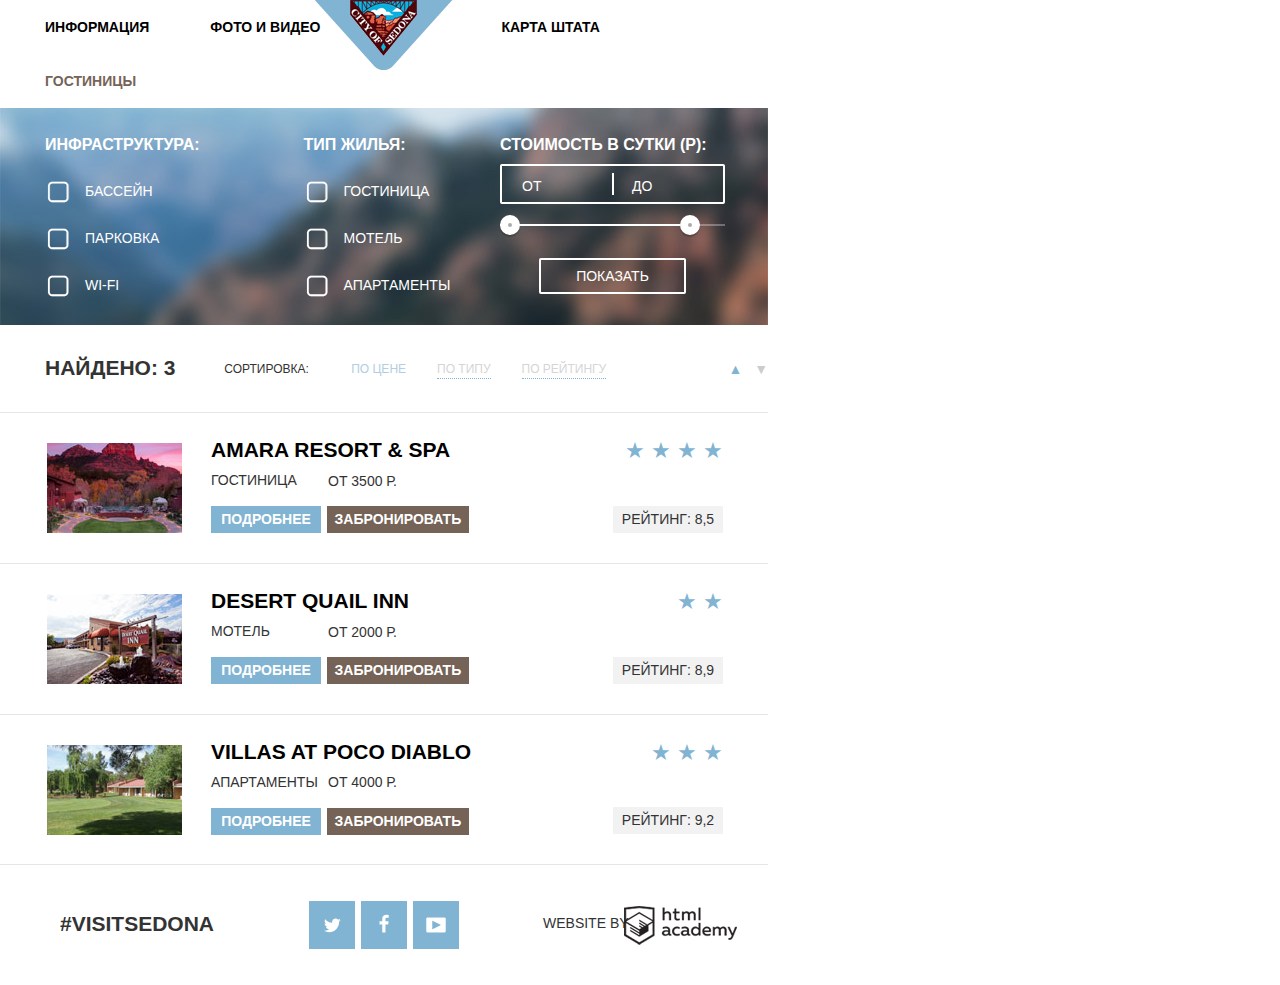
==== commit 0372c478: "доделала" ====
--- a/hotels.html
+++ b/hotels.html
@@ -81,20 +81,22 @@
                 </div>
                 
                 <!--Ползунок-->
-                <!--
+
                 <div class="right">
-                  <p>Стоимость в сутки (Р):</p>
-                  <label for="min_cost_field">От</label>
-                  <input type="text" name="min_cost" id="min_cost_field">
-                  <label for="max_cost_field">До</label>
-                  <input type="text" name="max_cost" id="max_cost_field">
-                  <div class="scale">
-                    <div class="bar"></div>
-                    <div class="toddler"></div>
-                    <div class="toddler"></div>
+                  <p class="filter_title">Стоимость в сутки (Р):</p>
+                  <div class="price_controls">
+                  	<label class="min_price">От<input type="text" name="min_price"></label>
+                  	<label class="max_price">До<input type="text" name="max_price"></label>
                   </div>
-                  <button type="submit" name="Показать" class="btn">Показать</button>
-                </div> -->
+                  <div class="range_controls">
+                    <div class="scale">
+                    	<div class="bar"></div>
+                    </div>
+                    <div class="range_toggle range_toggle_min"></div>
+                    <div class="range_toggle range_toggle_max"></div>
+                  </div>
+                  <button class="btn_transparent" type="submit" name="Показать" class="btn">Показать</button>
+                </div>
               </form>
           </section>
           <div class="clearfix"></div>
@@ -118,8 +120,8 @@
                   </li>
                 </ul>
                 <div class="direction">
-                	<span>&#5123;</span>
-                	<span>&#5121;</span>
+                	<span class="active">&#9650;</span>
+                	<span>&#9660;</span>
                 </div>
               </div>
             </div>
@@ -137,7 +139,7 @@
                     <a class="reserv_btn btn" href="#">Забронировать</a>
                   </div>
                   <div class="rating">
-                    <span>&#9734; &#9734; &#9734; &#9734;</span><br>
+                    <span>&#9733;	&#9733;	&#9733;	&#9733;</span><br>
                     <span>Рейтинг: 8,5</span>
                   </div>
                 </div>
@@ -153,7 +155,7 @@
                     <a class="reserv_btn btn" href="#">Забронировать</a>
                   </div>
                   <div class="rating">
-                    <span>&#9734; &#9734;</span><br>
+                    <span>&#9733; &#9733;</span><br>
                     <span>Рейтинг: 8,9</span>
                   </div>
                 </div>
@@ -168,7 +170,7 @@
                     <a class="reserv_btn btn" href="#">Забронировать</a>
                   </div>
                   <div class="rating">
-                    <span>&#9734; &#9734; &#9734;</span><br>
+                    <span>&#9733; &#9733; &#9733;</span><br>
                     <span>Рейтинг: 9,2</span>
                   </div>
                 </div>
--- a/css/style.css
+++ b/css/style.css
@@ -45,6 +45,8 @@
 	font-size: 14px;
 	line-height: 26px;
 	font-weight: normal;
+	font-stretch: expanded;
+
 	font-family: "PT Sans", sans-serif;
 	text-transform: uppercase;
 
@@ -75,6 +77,8 @@
   display: block;
   clear: both;
 }
+
+
 
 
 
@@ -110,6 +114,7 @@
 
 	font-size: 14px;
 	font-weight: 700;
+
 }
 
 .main_navigator a {
@@ -286,7 +291,7 @@
 	left: 90px;
 	top: 58px;
 
-	background: transparent url(../img/spritesheet.png) no-repeat -20px -787px ;
+	background: transparent url(../img/spritesheet.png) no-repeat -20px -911px ;
 }
 
 .icon_food {
@@ -301,7 +306,7 @@
 	left: 97px;
 	top: 54px;
 
-	background: transparent url(../img/spritesheet.png) no-repeat -20px -434px ;
+	background: transparent url(../img/spritesheet.png) no-repeat -20px -558px ;
 
 }
 
@@ -625,27 +630,27 @@
 }
 
 .social_btn_tw {
-	background-position: -5px -882px; 
+	background-position: -5px -1006px; 
 }
 
 .social_btn_tw:active {
-	background-position: -5px -937px;
+	background-position: -5px -1061px;
 }
 
 .social_btn_fb {
-	background-position: -2px -303px ;
+	background-position: -2px -427px ;
 }
 
 .social_btn_fb:active {
-	background-position: -2px -362px;
+	background-position: -2px -486px;
 }
 
 .social_btn_yt {
-	background-position: -6px -993px;
+	background-position: -7px -1117px;
 }
 
 .social_btn_yt:active {
-	background-position: -6px -1049px;
+	background-position: -7px -1173px;
 }
 
 
@@ -668,31 +673,27 @@
 	
 	font-size: 0px;
 	
-	background: transparent url("../img/spritesheet.png")  no-repeat -20px -550px;
+	background: transparent url("../img/spritesheet.png")  no-repeat -20px -674px;
 }
 
 .footer_copyright a:hover {
-	background: transparent url("../img/spritesheet.png") no-repeat -20px -708px;
+	background: transparent url("../img/spritesheet.png") no-repeat -20px -832px;
 }
 
 .footer_copyright a:active {
-	background: transparent url("../img/spritesheet.png") no-repeat -20px -629px;
-}
-
-
-
-
-.map_wrap {
-	position: absolute;
-}
+	background: transparent url("../img/spritesheet.png") no-repeat -20px -753px;
+}
+
 
 .map {
-	position: absolute;
-	bottom: 0px;
+	position: relative;
+	top: -593px;
 	width: 768px;
 	height: 593px;
 	background: transparent url("../img/map.jpg") no-repeat 100%;
 	z-index: 1;
+
+
 }
 
 
@@ -756,6 +757,8 @@
 	margin-left: 4px; 
 	padding-top: 0;
 
+	height: 22px;
+
 
 }
 
@@ -766,30 +769,25 @@
 }
 
 .point {
+
 	vertical-align: top;
  	margin: 0 3px 0 0;
- 	width: 26px;
- 	height: 23px;
+ 
 }
 
 .point + label {
 	cursor: pointer;
+	display: inline-block; 
+	height: 24px;
 
 }
 
 .point + label:before {
 	content: "";
 	position: absolute;
-	top: -2px;
-	left: 0;
-	width: 16px;
-	height: 16px;
-
-	
-	border: 2px solid white;
-	border-radius: 5px;
-	
-	background: transparent;
+	top: 0px;
+	left: 0px;
+
 }
 
 .point:not(checked) {
@@ -800,43 +798,167 @@
 .point:not(checked) + label {
 	position: relative;
 	padding-left: 38px;
+
+	background: transparent url("../img/spritesheet.png") -20px -316px;
 }
 
 .point:checked {
 	position: absolute;
-	opacity: 
+	opacity: 0;
 }
 
 .point:checked + label {
 	position: relative;
 	padding-left: 38px;
-}
-
-.point:checked + label:before {
-	content: "\2714";
-	position: absolute;
-	top: 0;
-	left: 5px;
-
-	font-size: 25px;
-	font-weight: 700;
-}
-
-
+
+	background: transparent url("../img/spritesheet.png") -20px -378px;
+}
 
 
 
 
 .right {
 	float: right;
-}
-
-
+	width: 225px;
+	margin-top: 10px;
+
+	color: #ffffff;
+	text-transform: uppercase;
+
+}
+
+.filter_title {
+	margin-bottom: 9px;
+
+	font-weight: 600;
+  	font-size: 16px;
+  	line-height: 21px;
+}
+
+.price_controls {
+  position: relative;
+
+  height: 36px;
+  margin-bottom: 20px;
+
+  font-size: 0px;
+
+  border: 2px solid #ffffff;
+  border-radius: 2px;
+}
+
+.price_controls::after {
+  content: "";
+  position: absolute;
+  top: 50%;
+  left: 50%;
+
+  width: 2px;
+  height: 22px;
+
+  background: #ffffff;
+  transform: translate(-50%, -50%);
+}
+
+.price_controls label {
+  display: inline-block;
+
+  font-size: 14px;
+  line-height: 38px;
+  vertical-align: top;
+
+  cursor: pointer;
+}
+
+.price_controls .min_price,
+.price_controls .max_price {
+  width: 90px;
+  padding-left: 20px;
+
+}
+
+.price_controls input {
+  width: 50px;
+  margin: 0 0 0 5px;
+
+  color: inherit;
+  font: inherit;
+
+  background: none;
+  border: none;
+}
+
+.range_controls {
+  position: relative;
+
+  margin-bottom: 32px;
+}
+
+.range_controls .scale {
+  height: 2px;
+
+  background: rgba(255, 255, 255, 0.3);
+}
+
+.range_controls .bar {
+  width: 80%;
+  height: 2px;
+
+  background: #ffffff;
+}
+
+.range_toggle {
+  position: absolute;
+  top: -9px;
+
+  width: 4px;
+  height: 4px;
+
+  background: #ababab;
+  border: 8px solid #ffffff;
+  border-radius: 50%;
+  box-shadow: 0 2px 1px 0 rgba(0, 1, 1, 0.2);
+  cursor: pointer;
+}
+
+.range_toggle:hover {
+  background: #1c4f80;
+}
+
+.range_toggle_min {
+  left: 0;
+}
+
+.range_toggle_max {
+  left: 80%;
+}
 
 
 
 .hotel_type {
 	margin: 0 43px;
+}
+
+.btn_transparent {
+  display: block;
+  margin: 0 auto;
+  padding: 6px 35px;
+
+  font-size: 14px;
+  line-height: 20px;
+  color: #ffffff;
+  text-transform: uppercase;
+
+  background: transparent;
+  border: 2px solid #ffffff;
+  border-radius: 2px;
+  cursor: pointer;
+}
+
+.btn_transparent:hover {
+  color: #000000;
+
+  background: #ffffff;
 }
 
 
@@ -864,6 +986,8 @@
 }
 
 .sorting_by {
+	position: relative;
+
 	display: inline-block;
 	vertical-align: middle;
 	font-size: 12px;
@@ -910,16 +1034,33 @@
 }
 
 .direction {
-	display: inline-block;
-	margin-left: 120px;
-	
-}
-
-
-
+	position: absolute;
+	top: 0;
+	right: -170px;
+
+	font-size: 14px;
+	color: #cccccc;	
+}
+
+.direction span:hover {
+	color: #000000;
+}
+
+.direction span:active {
+	color: #81b3d2;
+}
+
+.direction > .active {
+	color: #81b3d2;
+}
+
+.direction > .active:hover {
+	color: #81b3d2;
+}
 
 .founded_hotel {
 	display: block;
+	width: 768px;
 }
 
 .founded_hotel_list {
@@ -930,7 +1071,6 @@
 	min-height: 151px;
 	padding-top: 24px;
 	
-
 	border-top: 1px solid #e5e5e5;
 
 }
@@ -1044,6 +1184,7 @@
 	position: absolute;
 	width: 155px;
 
+
 }
 
 .rating span:first-child {
@@ -1052,6 +1193,10 @@
 
 	display: block;
 	text-align: right;
+
+	font-size: 22px;
+
+	color: #81b3d2;
 }
 
 .rating span:last-child {
